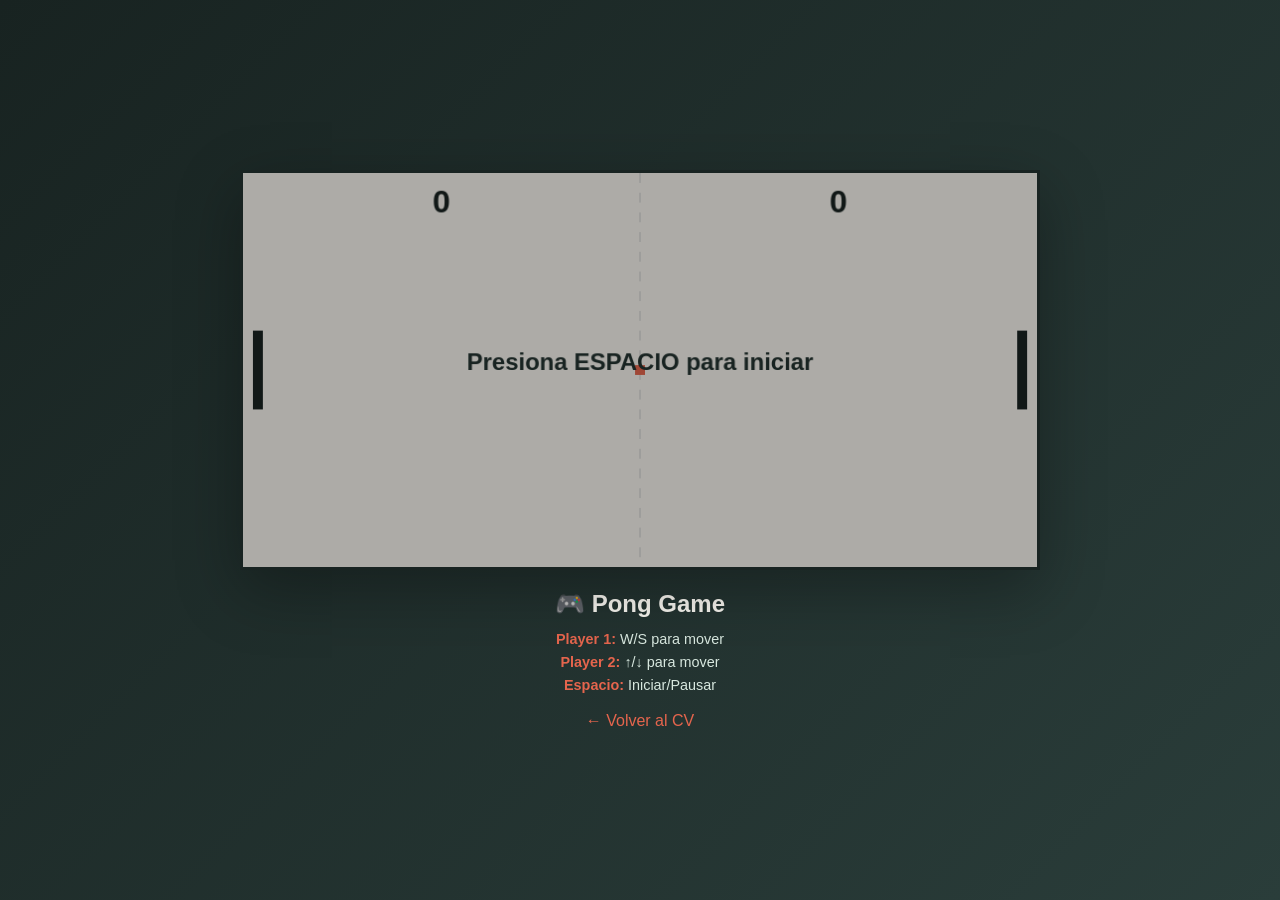
==== pong.html @ 75c34b82 "Agregar juego Pong interactivo a proyectos" ====
<!DOCTYPE html>
<html lang="es">
<head>
  <meta charset="UTF-8">
  <meta name="viewport" content="width=device-width, initial-scale=1.0">
  <title>Pong - Miguel Benjumea</title>
  <style>
    * { margin: 0; padding: 0; box-sizing: border-box; }
    body { 
      display: flex; 
      flex-direction: column;
      justify-content: center; 
      align-items: center; 
      min-height: 100vh; 
      background: linear-gradient(135deg, #182321 0%, #2a3d3a 100%);
      font-family: -apple-system, BlinkMacSystemFont, "Segoe UI", sans-serif;
    }
    #gameContainer { position: relative; width: 800px; height: 400px; background: #f7f5ef; border: 3px solid #182321; box-shadow: 0 20px 60px rgba(0,0,0,0.3); }
    canvas { display: block; width: 100%; height: 100%; }
    .info { color: #f7f5ef; text-align: center; margin-top: 20px; }
    .info h2 { font-size: 1.5rem; margin-bottom: 10px; }
    .controls { color: #d8e8df; font-size: 0.9rem; line-height: 1.6; }
    .controls strong { color: #e5654d; }
    a { color: #e5654d; text-decoration: none; margin-top: 15px; display: inline-block; }
    a:hover { text-decoration: underline; }
  </style>
</head>
<body>
  <div id="gameContainer">
    <canvas id="pongCanvas"></canvas>
  </div>
  <div class="info">
    <h2>🎮 Pong Game</h2>
    <div class="controls">
      <strong>Player 1:</strong> W/S para mover<br>
      <strong>Player 2:</strong> ↑/↓ para mover<br>
      <strong>Espacio:</strong> Iniciar/Pausar
    </div>
    <a href="javascript:history.back()">← Volver al CV</a>
  </div>

  <script>
    const canvas = document.getElementById('pongCanvas');
    const ctx = canvas.getContext('2d');

    // Configurar canvas
    canvas.width = 800;
    canvas.height = 400;

    // Objetos del juego
    const ball = {
      x: canvas.width / 2,
      y: canvas.height / 2,
      size: 5,
      speedX: 4,
      speedY: 4,
      maxSpeed: 7
    };

    const paddle = {
      width: 10,
      height: 80,
      speed: 6
    };

    const player1 = {
      x: 10,
      y: canvas.height / 2 - paddle.height / 2,
      width: paddle.width,
      height: paddle.height,
      score: 0,
      keys: {}
    };

    const player2 = {
      x: canvas.width - paddle.width - 10,
      y: canvas.height / 2 - paddle.height / 2,
      width: paddle.width,
      height: paddle.height,
      score: 0,
      keys: {}
    };

    let gameRunning = false;

    // Event listeners
    document.addEventListener('keydown', (e) => {
      if (e.code === 'Space') {
        e.preventDefault();
        gameRunning = !gameRunning;
      }
      if (e.key.toLowerCase() === 'w') player1.keys['w'] = true;
      if (e.key.toLowerCase() === 's') player1.keys['s'] = true;
      if (e.key === 'ArrowUp') player2.keys['arrowUp'] = true;
      if (e.key === 'ArrowDown') player2.keys['arrowDown'] = true;
    });

    document.addEventListener('keyup', (e) => {
      if (e.key.toLowerCase() === 'w') player1.keys['w'] = false;
      if (e.key.toLowerCase() === 's') player1.keys['s'] = false;
      if (e.key === 'ArrowUp') player2.keys['arrowUp'] = false;
      if (e.key === 'ArrowDown') player2.keys['arrowDown'] = false;
    });

    // Funciones de juego
    function update() {
      if (!gameRunning) return;

      // Movimiento del jugador 1
      if (player1.keys['w'] && player1.y > 0) player1.y -= paddle.speed;
      if (player1.keys['s'] && player1.y < canvas.height - player1.height) player1.y += paddle.speed;

      // Movimiento del jugador 2
      if (player2.keys['arrowUp'] && player2.y > 0) player2.y -= paddle.speed;
      if (player2.keys['arrowDown'] && player2.y < canvas.height - player2.height) player2.y += paddle.speed;

      // Movimiento de la pelota
      ball.x += ball.speedX;
      ball.y += ball.speedY;

      // Rebote en bordes superior e inferior
      if (ball.y - ball.size < 0 || ball.y + ball.size > canvas.height) {
        ball.speedY = -ball.speedY;
      }

      // Colisión con palas
      if (
        ball.x - ball.size < player1.x + player1.width &&
        ball.y > player1.y &&
        ball.y < player1.y + player1.height
      ) {
        ball.speedX = -ball.speedX;
        ball.x = player1.x + player1.width + ball.size;
        ball.speedY += (ball.y - (player1.y + player1.height / 2)) * 0.1;
      }

      if (
        ball.x + ball.size > player2.x &&
        ball.y > player2.y &&
        ball.y < player2.y + player2.height
      ) {
        ball.speedX = -ball.speedX;
        ball.x = player2.x - ball.size;
        ball.speedY += (ball.y - (player2.y + player2.height / 2)) * 0.1;
      }

      // Limitar velocidad
      if (Math.abs(ball.speedY) > ball.maxSpeed) {
        ball.speedY = ball.maxSpeed * (ball.speedY > 0 ? 1 : -1);
      }

      // Puntos
      if (ball.x < 0) {
        player2.score++;
        resetBall();
      }
      if (ball.x > canvas.width) {
        player1.score++;
        resetBall();
      }
    }

    function resetBall() {
      ball.x = canvas.width / 2;
      ball.y = canvas.height / 2;
      ball.speedX = (Math.random() > 0.5 ? 1 : -1) * 4;
      ball.speedY = (Math.random() - 0.5) * 4;
      gameRunning = false;
    }

    function draw() {
      // Fondo
      ctx.fillStyle = '#f7f5ef';
      ctx.fillRect(0, 0, canvas.width, canvas.height);

      // Línea central
      ctx.strokeStyle = '#ccc';
      ctx.setLineDash([10, 10]);
      ctx.beginPath();
      ctx.moveTo(canvas.width / 2, 0);
      ctx.lineTo(canvas.width / 2, canvas.height);
      ctx.stroke();
      ctx.setLineDash([]);

      // Palas
      ctx.fillStyle = '#182321';
      ctx.fillRect(player1.x, player1.y, player1.width, player1.height);
      ctx.fillRect(player2.x, player2.y, player2.width, player2.height);

      // Pelota
      ctx.fillStyle = '#e5654d';
      ctx.fillRect(ball.x - ball.size, ball.y - ball.size, ball.size * 2, ball.size * 2);

      // Puntuación
      ctx.fillStyle = '#182321';
      ctx.font = 'bold 32px Arial';
      ctx.textAlign = 'center';
      ctx.fillText(player1.score, canvas.width / 4, 40);
      ctx.fillText(player2.score, (canvas.width * 3) / 4, 40);

      // Estado
      if (!gameRunning) {
        ctx.fillStyle = 'rgba(0, 0, 0, 0.3)';
        ctx.fillRect(0, 0, canvas.width, canvas.height);
        ctx.fillStyle = '#182321';
        ctx.font = 'bold 24px Arial';
        ctx.fillText('Presiona ESPACIO para iniciar', canvas.width / 2, canvas.height / 2);
      }
    }

    function gameLoop() {
      update();
      draw();
      requestAnimationFrame(gameLoop);
    }

    gameLoop();
  </script>
</body>
</html>
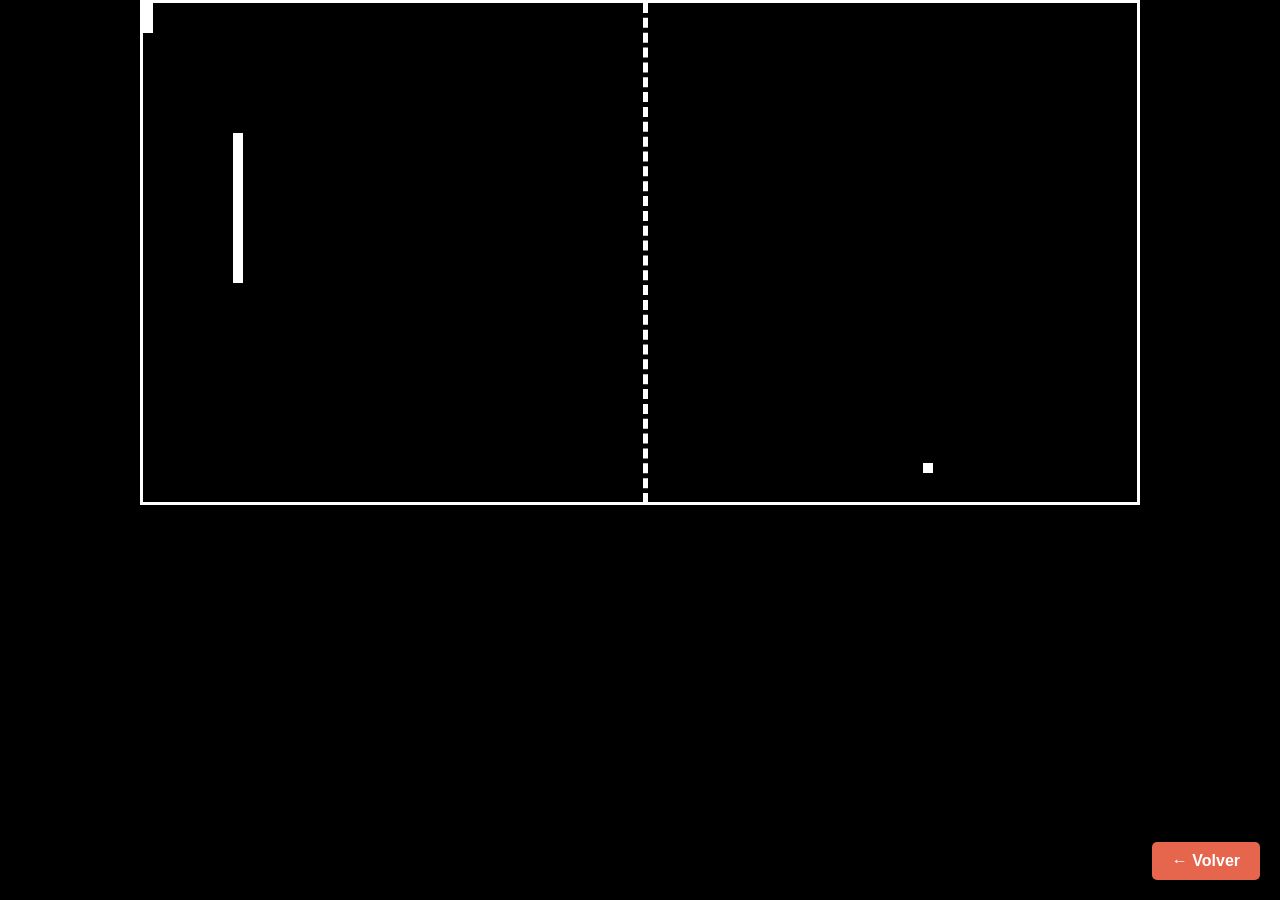
==== commit e36cc1d2: "Reemplazar Pong con código original de PongJS" ====
--- a/pong.html
+++ b/pong.html
@@ -1,220 +1,266 @@
 <!DOCTYPE html>
-<html lang="es">
-<head>
-  <meta charset="UTF-8">
-  <meta name="viewport" content="width=device-width, initial-scale=1.0">
-  <title>Pong - Miguel Benjumea</title>
-  <style>
-    * { margin: 0; padding: 0; box-sizing: border-box; }
-    body { 
-      display: flex; 
-      flex-direction: column;
-      justify-content: center; 
-      align-items: center; 
-      min-height: 100vh; 
-      background: linear-gradient(135deg, #182321 0%, #2a3d3a 100%);
-      font-family: -apple-system, BlinkMacSystemFont, "Segoe UI", sans-serif;
-    }
-    #gameContainer { position: relative; width: 800px; height: 400px; background: #f7f5ef; border: 3px solid #182321; box-shadow: 0 20px 60px rgba(0,0,0,0.3); }
-    canvas { display: block; width: 100%; height: 100%; }
-    .info { color: #f7f5ef; text-align: center; margin-top: 20px; }
-    .info h2 { font-size: 1.5rem; margin-bottom: 10px; }
-    .controls { color: #d8e8df; font-size: 0.9rem; line-height: 1.6; }
-    .controls strong { color: #e5654d; }
-    a { color: #e5654d; text-decoration: none; margin-top: 15px; display: inline-block; }
-    a:hover { text-decoration: underline; }
-  </style>
-</head>
-<body>
-  <div id="gameContainer">
-    <canvas id="pongCanvas"></canvas>
-  </div>
-  <div class="info">
-    <h2>🎮 Pong Game</h2>
-    <div class="controls">
-      <strong>Player 1:</strong> W/S para mover<br>
-      <strong>Player 2:</strong> ↑/↓ para mover<br>
-      <strong>Espacio:</strong> Iniciar/Pausar
-    </div>
-    <a href="javascript:history.back()">← Volver al CV</a>
-  </div>
-
-  <script>
-    const canvas = document.getElementById('pongCanvas');
-    const ctx = canvas.getContext('2d');
-
-    // Configurar canvas
-    canvas.width = 800;
-    canvas.height = 400;
-
-    // Objetos del juego
-    const ball = {
-      x: canvas.width / 2,
-      y: canvas.height / 2,
-      size: 5,
-      speedX: 4,
-      speedY: 4,
-      maxSpeed: 7
-    };
-
-    const paddle = {
-      width: 10,
-      height: 80,
-      speed: 6
-    };
-
-    const player1 = {
-      x: 10,
-      y: canvas.height / 2 - paddle.height / 2,
-      width: paddle.width,
-      height: paddle.height,
-      score: 0,
-      keys: {}
-    };
-
-    const player2 = {
-      x: canvas.width - paddle.width - 10,
-      y: canvas.height / 2 - paddle.height / 2,
-      width: paddle.width,
-      height: paddle.height,
-      score: 0,
-      keys: {}
-    };
-
-    let gameRunning = false;
-
-    // Event listeners
-    document.addEventListener('keydown', (e) => {
-      if (e.code === 'Space') {
-        e.preventDefault();
-        gameRunning = !gameRunning;
-      }
-      if (e.key.toLowerCase() === 'w') player1.keys['w'] = true;
-      if (e.key.toLowerCase() === 's') player1.keys['s'] = true;
-      if (e.key === 'ArrowUp') player2.keys['arrowUp'] = true;
-      if (e.key === 'ArrowDown') player2.keys['arrowDown'] = true;
-    });
-
-    document.addEventListener('keyup', (e) => {
-      if (e.key.toLowerCase() === 'w') player1.keys['w'] = false;
-      if (e.key.toLowerCase() === 's') player1.keys['s'] = false;
-      if (e.key === 'ArrowUp') player2.keys['arrowUp'] = false;
-      if (e.key === 'ArrowDown') player2.keys['arrowDown'] = false;
-    });
-
-    // Funciones de juego
-    function update() {
-      if (!gameRunning) return;
-
-      // Movimiento del jugador 1
-      if (player1.keys['w'] && player1.y > 0) player1.y -= paddle.speed;
-      if (player1.keys['s'] && player1.y < canvas.height - player1.height) player1.y += paddle.speed;
-
-      // Movimiento del jugador 2
-      if (player2.keys['arrowUp'] && player2.y > 0) player2.y -= paddle.speed;
-      if (player2.keys['arrowDown'] && player2.y < canvas.height - player2.height) player2.y += paddle.speed;
-
-      // Movimiento de la pelota
-      ball.x += ball.speedX;
-      ball.y += ball.speedY;
-
-      // Rebote en bordes superior e inferior
-      if (ball.y - ball.size < 0 || ball.y + ball.size > canvas.height) {
-        ball.speedY = -ball.speedY;
-      }
-
-      // Colisión con palas
-      if (
-        ball.x - ball.size < player1.x + player1.width &&
-        ball.y > player1.y &&
-        ball.y < player1.y + player1.height
-      ) {
-        ball.speedX = -ball.speedX;
-        ball.x = player1.x + player1.width + ball.size;
-        ball.speedY += (ball.y - (player1.y + player1.height / 2)) * 0.1;
-      }
-
-      if (
-        ball.x + ball.size > player2.x &&
-        ball.y > player2.y &&
-        ball.y < player2.y + player2.height
-      ) {
-        ball.speedX = -ball.speedX;
-        ball.x = player2.x - ball.size;
-        ball.speedY += (ball.y - (player2.y + player2.height / 2)) * 0.1;
-      }
-
-      // Limitar velocidad
-      if (Math.abs(ball.speedY) > ball.maxSpeed) {
-        ball.speedY = ball.maxSpeed * (ball.speedY > 0 ? 1 : -1);
-      }
-
-      // Puntos
-      if (ball.x < 0) {
-        player2.score++;
-        resetBall();
-      }
-      if (ball.x > canvas.width) {
-        player1.score++;
-        resetBall();
-      }
-    }
-
-    function resetBall() {
-      ball.x = canvas.width / 2;
-      ball.y = canvas.height / 2;
-      ball.speedX = (Math.random() > 0.5 ? 1 : -1) * 4;
-      ball.speedY = (Math.random() - 0.5) * 4;
-      gameRunning = false;
-    }
-
-    function draw() {
-      // Fondo
-      ctx.fillStyle = '#f7f5ef';
-      ctx.fillRect(0, 0, canvas.width, canvas.height);
-
-      // Línea central
-      ctx.strokeStyle = '#ccc';
-      ctx.setLineDash([10, 10]);
-      ctx.beginPath();
-      ctx.moveTo(canvas.width / 2, 0);
-      ctx.lineTo(canvas.width / 2, canvas.height);
-      ctx.stroke();
-      ctx.setLineDash([]);
-
-      // Palas
-      ctx.fillStyle = '#182321';
-      ctx.fillRect(player1.x, player1.y, player1.width, player1.height);
-      ctx.fillRect(player2.x, player2.y, player2.width, player2.height);
-
-      // Pelota
-      ctx.fillStyle = '#e5654d';
-      ctx.fillRect(ball.x - ball.size, ball.y - ball.size, ball.size * 2, ball.size * 2);
-
-      // Puntuación
-      ctx.fillStyle = '#182321';
-      ctx.font = 'bold 32px Arial';
-      ctx.textAlign = 'center';
-      ctx.fillText(player1.score, canvas.width / 4, 40);
-      ctx.fillText(player2.score, (canvas.width * 3) / 4, 40);
-
-      // Estado
-      if (!gameRunning) {
-        ctx.fillStyle = 'rgba(0, 0, 0, 0.3)';
-        ctx.fillRect(0, 0, canvas.width, canvas.height);
-        ctx.fillStyle = '#182321';
-        ctx.font = 'bold 24px Arial';
-        ctx.fillText('Presiona ESPACIO para iniciar', canvas.width / 2, canvas.height / 2);
-      }
-    }
-
-    function gameLoop() {
-      update();
-      draw();
-      requestAnimationFrame(gameLoop);
-    }
-
-    gameLoop();
-  </script>
-</body>
+<html>
+    <head>
+        <title>PortfolioBenjumea - PongjS</title>
+        <style>
+body{
+                background-color: #000000;
+            }
+     
+      #global{
+                display: flex; justify-content: center;
+        
+       #miDiv{
+                    border-color: white;
+                   
+border-style: solid;
+                    width: 1000px;
+                    height:
+505px;
+                    background-color: rgb(0, 0, 0);
+                   
+position: relative;
+                }
+                #miDivMid{
+               
+    height: 500px;
+                    width: 505px;
+                   
+border-color: white;
+                    border-width: 5px;
+                   
+border-style: none dashed none none;
+                    position: absolute;
+    
+    
+           }
+                #miDiv2{
+                    width: 1000px;
+      
+             height: 500px;
+                    position: relative;
+           
+    }
+                #pj {
+                    width: 10px;
+                  
+ height: 30px;
+                    background-color: rgb(255, 255, 255);
+      
+             position: absolute;
+                    top: 0;
+                  
+ left: 0;
+                }
+                #pj2 {
+                    width:
+10px;
+                    height: 150px;
+                    background-color:
+rgb(255, 255, 255);
+                    position: absolute;
+                   
+top: 0;
+                    left: 0;
+                    transition: all 1s
+ease-in-out;
+                }
+                #bola{
+                    width:
+10px;
+                    height: 10px;
+                    background-color: white;
+
+                   position: absolute;
+                }
+    
+               
+#coordenadas{
+                    position: absolute;
+                    top:
+10px;
+                    left: 10px;
+                    background-color:
+white;
+                }
+                #puntuacion1{
+                    top: 20px;
+
+                   text-align: center;
+                    left: 0px;
+         
+          width: 500px;
+                    position: absolute;
+               
+    font-family: Impact, Haettenschweiler, 'Arial Narrow Bold', sans-serif;
+   
+                color: white;
+                    font-weight: bold; 
+         
+          font-size: 75px;            
+    
+    
+                }
+            
+   #puntuacion2{
+                    top: 20px;
+                    text-align:
+center;
+                    left: 500px;
+                    width: 500px;     
+          
+                    position: absolute;
+                   
+font-family: Impact, Haettenschweiler, 'Arial Narrow Bold', sans-serif;
+                
+   color: white;
+                    font-weight: bold;
+                   
+font-size: 75px;
+                                
+                }
+            }
+ 
+          *{
+                margin: 0;
+                padding: 0;
+           
+    box-sizing: border-box;
+                font-family: "poppins",
+sans-serif;
+            }
+            a.back-link {
+                position: fixed;
+                bottom: 20px;
+                right: 20px;
+                color: white;
+                background: #e5654d;
+                padding: 10px 20px;
+                text-decoration: none;
+                border-radius: 5px;
+                z-index: 1000;
+                font-weight: bold;
+            }
+            a.back-link:hover {
+                background: #d4523e;
+            }
+        </style>
+    </head>
+    <body>
+        <div id="global">
+            <div id="miDiv">
+                <div id="pj"></div>
+        
+       <div id="pj2"></div>
+                <div id="bola"></div>
+             
+  <div id="puntuacion1"></div>
+                <div id="puntuacion2"></div>
+   
+            
+    
+                <div id="miDivMid"></div>
+               
+<div id="miDiv2"></div>
+                <p id="coordenadas"></p>
+           
+</div>
+        </div>
+        <a href="javascript:history.back()" class="back-link">← Volver</a>
+
+        <script>
+const miDiv2 = document.getElementById('miDiv2');
+const coordenadas = document.getElementById('coordenadas');
+const puntaje1 = document.getElementById('puntuacion1');
+const puntaje2 = document.getElementById('puntuacion2');
+
+const bloque = document.getElementById("pj");
+const bloque2 = document.getElementById("pj2");
+
+// OTRO EVENTO
+miDiv2.addEventListener('mousemove', function(event) {
+    const x = event.offsetX;
+    const y = event.offsetY;
+
+    bloque.style.left = 900 + "px";
+    if (y<=485&&y>=15){
+        bloque.style.top = y-15 + "px";
+    }
+});
+const pj2 = document.getElementById("pj2");
+const contenedor = document.getElementById("miDiv");
+pj2.style.left = 90 + "px";
+function moverAleatoriamente() {
+    const maxY = contenedor.clientHeight - pj2.clientHeight;
+
+    const newY = Math.floor(Math.random() * maxY);
+    const duracion = Math.random()+1;
+
+    pj2.style.transition = `all ${duracion}s ease-in-out`;
+    pj2.style.top = `${newY}px`;
+
+    setTimeout(moverAleatoriamente, duracion * 1000);
+}
+
+moverAleatoriamente();
+
+const bola = document.getElementById("bola");
+bola.style.left = `500px`;
+bola.style.top = `250px`;
+let puntuacion1 = 0
+let puntuacion2 = 0
+let velocidadX = 4;
+let velocidadY = 3;
+
+function moverBola() {
+    let posX = bola.offsetLeft;
+    let posY = bola.offsetTop;
+
+    let nuevaX = posX + velocidadX;
+    let nuevaY = posY + velocidadY;
+
+    const maxX = contenedor.clientWidth - bola.clientWidth;
+    const maxY = contenedor.clientHeight - bola.clientHeight;
+
+    if (nuevaY <= 0 || nuevaY >= maxY) {
+        velocidadY *= -1;
+    }
+
+    if (nuevaX <= pj2.offsetLeft + pj2.offsetWidth && 
+        nuevaY + bola.offsetHeight >= pj2.offsetTop && 
+        nuevaY <= pj2.offsetTop + pj2.offsetHeight) {
+        velocidadX *= -1.1;
+        nuevaX = pj2.offsetLeft + pj2.offsetWidth;
+    }
+
+    if (nuevaX + bola.offsetWidth >= bloque.offsetLeft &&
+        nuevaY + bola.offsetHeight >= bloque.offsetTop &&
+        nuevaY <= bloque.offsetTop + bloque.offsetHeight) {
+        velocidadX *= -1.1;
+        nuevaX = bloque.offsetLeft - bola.offsetWidth;
+    }
+
+    if (nuevaX <= 90 || nuevaX >= maxX-90) { 
+        if(nuevaX >= maxX-90){
+            puntuacion1 += 1;
+            puntaje1.textContent = `${puntuacion1}`;
+        }
+        if(nuevaX <= 90){
+            puntuacion2 += 1;
+            puntaje2.textContent = `${puntuacion2}`;
+        }
+        bola.style.left = `500px`;
+        bola.style.top = `250px`;
+        velocidadX = 4;
+    }else{
+        bola.style.left = `${nuevaX}px`;
+        bola.style.top = `${nuevaY}px`;
+    }    
+
+    requestAnimationFrame(moverBola);
+}
+
+moverBola();
+        </script>
+    </body>
 </html>
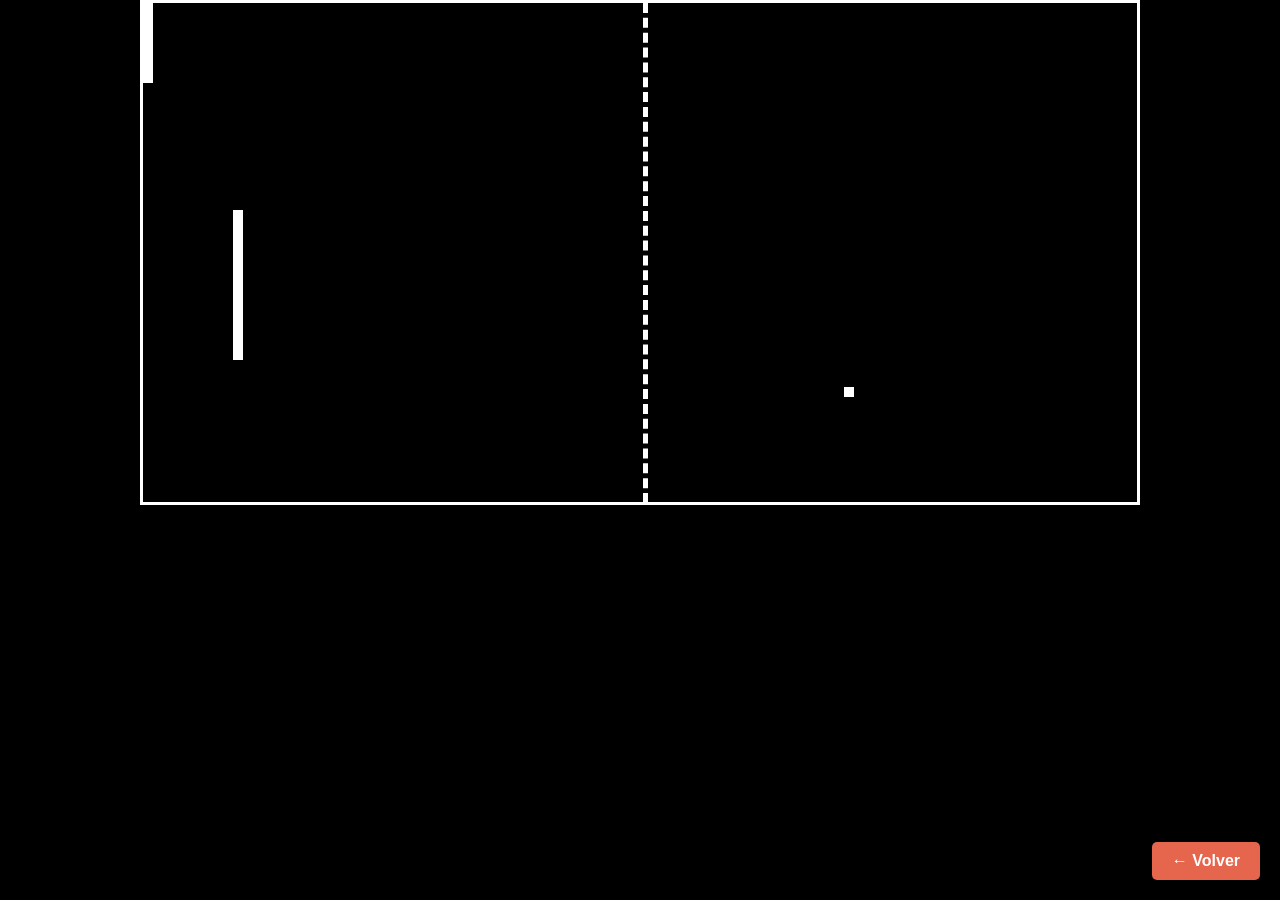
==== commit 91ce6f96: "Ajustar Pong: descripción, velocidad de pelota más lenta y palo del jugador más grande" ====
--- a/pong.html
+++ b/pong.html
@@ -44,7 +44,7 @@
                 #pj {
                     width: 10px;
                   
- height: 30px;
+ height: 80px;
                     background-color: rgb(255, 255, 255);
       
              position: absolute;
@@ -209,8 +209,8 @@
 bola.style.top = `250px`;
 let puntuacion1 = 0
 let puntuacion2 = 0
-let velocidadX = 4;
-let velocidadY = 3;
+let velocidadX = 2.5;
+let velocidadY = 1.5;
 
 function moverBola() {
     let posX = bola.offsetLeft;
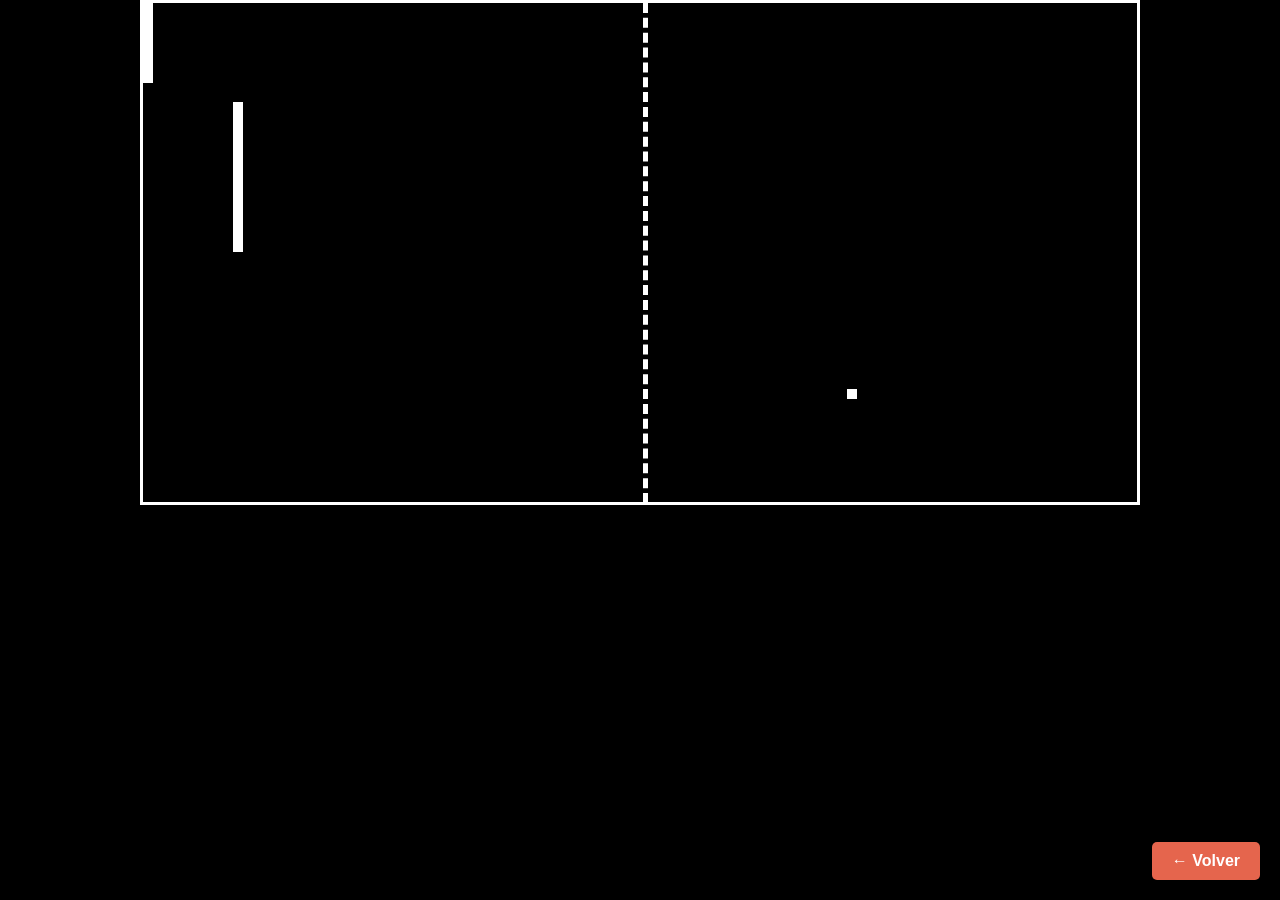
==== commit 7ac3e87d: "Actualizar descripción Pong y agregar límites para que palo no salga del recuadro" ====
--- a/pong.html
+++ b/pong.html
@@ -183,8 +183,13 @@
     const y = event.offsetY;
 
     bloque.style.left = 900 + "px";
-    if (y<=485&&y>=15){
-        bloque.style.top = y-15 + "px";
+    const maxY = contenedor.clientHeight - bloque.clientHeight;
+    if (y <= 0) {
+        bloque.style.top = 0 + "px";
+    } else if (y >= maxY) {
+        bloque.style.top = maxY + "px";
+    } else {
+        bloque.style.top = y + "px";
     }
 });
 const pj2 = document.getElementById("pj2");
